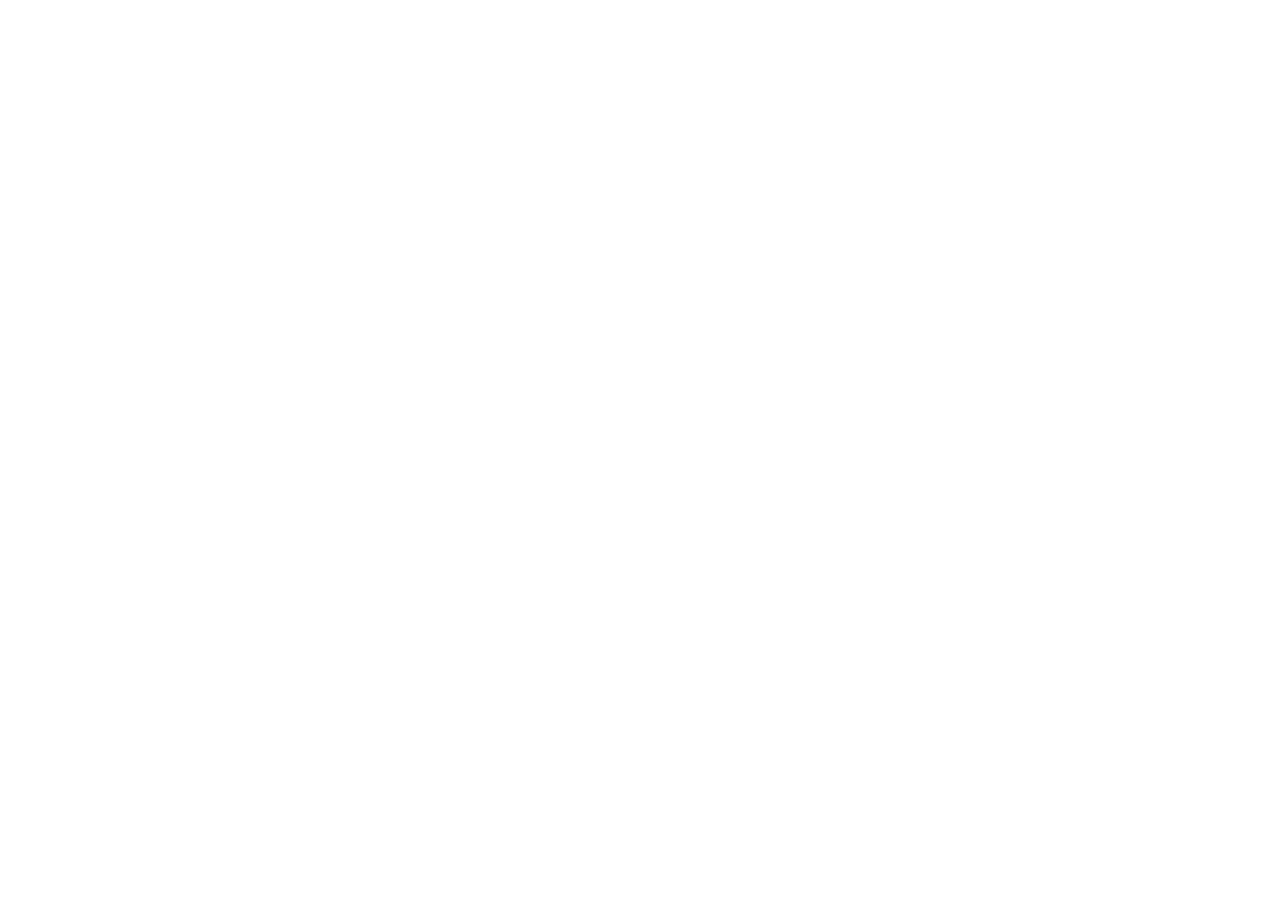
==== demo/index.html @ 4cf6f4cf "Version 2.0.1 : Optimized code and added support for page API" ====
<!DOCTYPE html>
<html>
    <head>
        <title>LoginRadius HTML5 Demo</title>
        <!-- Scripts for LoginRadius can be placed before the closing body tag. -->
        <script src="https://hub.loginradius.com/include/js/LoginRadius.js"></script>
        <script src="LoginRadiusSDK.2.0.1.js"></script>
        <!-- We have to initialize the login interface. You will need to supply your API key. -->
        <script type="text/javascript">
            var options = {};
            options.login = true;
            LoginRadius_SocialLogin.util.ready(function () {
                $ui = LoginRadius_SocialLogin.lr_login_settings;
                $ui.interfacesize = "";
                $ui.apikey = "8db429fa-60ac-43c0-bac6-ad87858ff1f6";
                $ui.is_access_token = true;
                $ui.callback = window.location.href;
                $ui.lrinterfacecontainer = "interfacecontainerdiv";
                LoginRadius_SocialLogin.init(options);
            });
        </script>
        <!-- We can register a callback on a successful login and then perform any API calls. -->
        <script type="text/javascript">
            LoginRadiusSDK.onlogin = successLogin;
            function successLogin() {
                document.getElementById("interfacecontainerdiv").style.display = "none";
                document.getElementById('profile').innerHTML = 'Loading...';
                LoginRadiusSDK.getUserprofile(function (data) {
                    showResponce('profile', 'User Profile', data);
                });
                LoginRadiusSDK.getPage('facebook', function (data) {
                    showResponce('page', 'Page', data);
                });
            }
            function showResponce(id, title, data){
                document.getElementById(id).innerHTML = '<h1>'+title+'</h1><pre>'+JSON.stringify(data, null, 4)+'</pre>';
                document.getElementById("interfacecontainerdiv").style.display = "none";
            }
        </script>
    </head>
    <body>
        <!-- Profile div to be filled with user profile data -->
        <div id="profile"></div>
        <div id="page"></div>
        <!-- Place the div that contains the login interface somewhere on your page. -->
        <div id="interfacecontainerdiv" class="interfacecontainerdiv"></div>
    </body> 
</html>
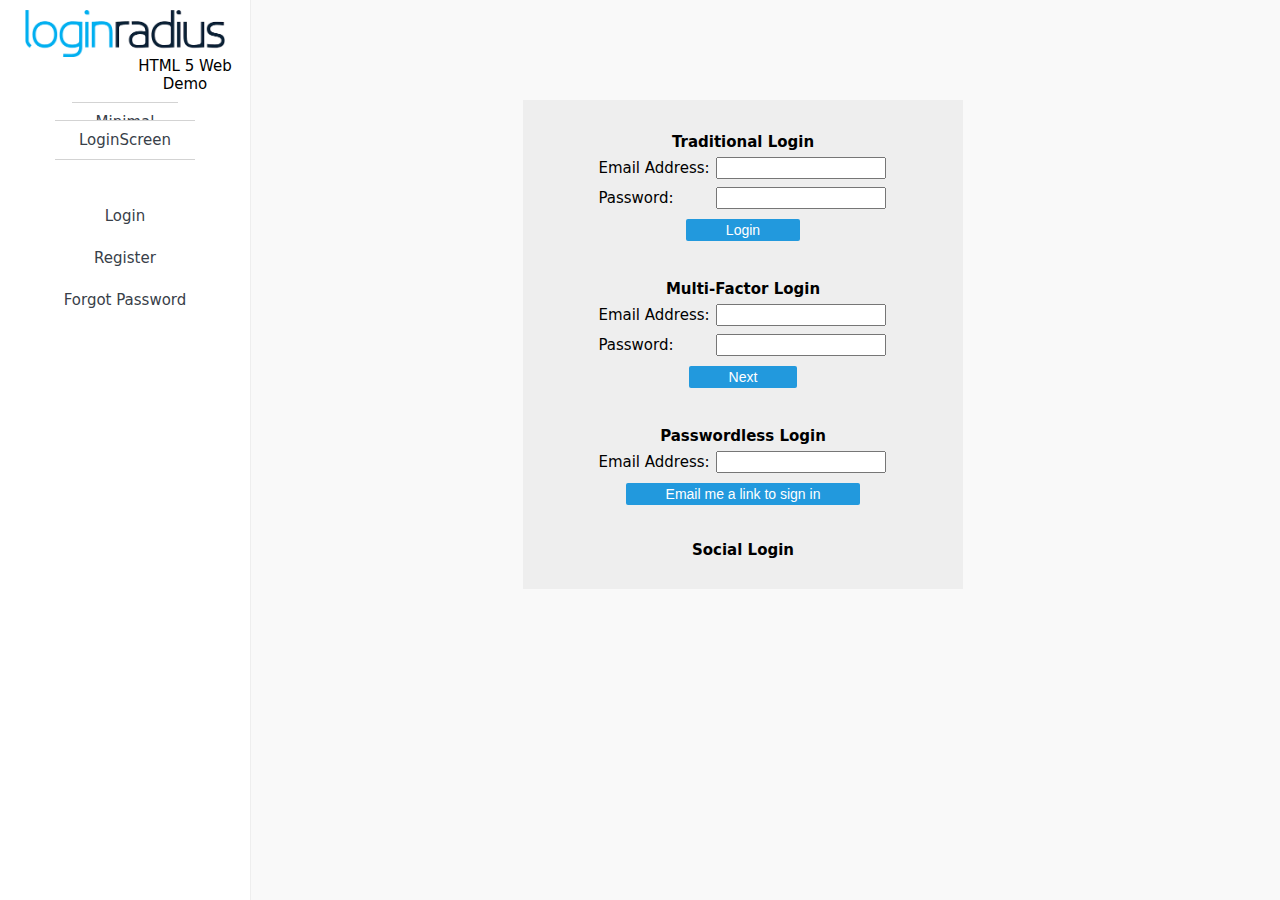
==== commit 9239ea03: "Release version 10.0.0" ====
--- a/demo/index.html
+++ b/demo/index.html
@@ -1,48 +1,92 @@
-<!DOCTYPE html>
-<html>
+<html lang="en">
     <head>
-        <title>LoginRadius HTML5 Demo</title>
-        <!-- Scripts for LoginRadius can be placed before the closing body tag. -->
-        <script src="https://hub.loginradius.com/include/js/LoginRadius.js"></script>
-        <script src="LoginRadiusSDK.2.0.1.js"></script>
-        <!-- We have to initialize the login interface. You will need to supply your API key. -->
-        <script type="text/javascript">
-            var options = {};
-            options.login = true;
-            LoginRadius_SocialLogin.util.ready(function () {
-                $ui = LoginRadius_SocialLogin.lr_login_settings;
-                $ui.interfacesize = "";
-                $ui.apikey = "8db429fa-60ac-43c0-bac6-ad87858ff1f6";
-                $ui.is_access_token = true;
-                $ui.callback = window.location.href;
-                $ui.lrinterfacecontainer = "interfacecontainerdiv";
-                LoginRadius_SocialLogin.init(options);
-            });
-        </script>
-        <!-- We can register a callback on a successful login and then perform any API calls. -->
-        <script type="text/javascript">
-            LoginRadiusSDK.onlogin = successLogin;
-            function successLogin() {
-                document.getElementById("interfacecontainerdiv").style.display = "none";
-                document.getElementById('profile').innerHTML = 'Loading...';
-                LoginRadiusSDK.getUserprofile(function (data) {
-                    showResponce('profile', 'User Profile', data);
-                });
-                LoginRadiusSDK.getPage('facebook', function (data) {
-                    showResponce('page', 'Page', data);
-                });
-            }
-            function showResponce(id, title, data){
-                document.getElementById(id).innerHTML = '<h1>'+title+'</h1><pre>'+JSON.stringify(data, null, 4)+'</pre>';
-                document.getElementById("interfacecontainerdiv").style.display = "none";
-            }
-        </script>
+        <title>Login</title>
+        <meta charset="utf-8" />
+        <meta name="viewport" content="width=device-width, initial-scale=1.0" />
+        <link href="assets/css/style.css" rel="stylesheet" />
+        <script src="assets/js/jquery.min.js"></script> 
+        <script src="https://auth.lrcontent.com/v2/js/LoginRadiusV2.js"></script> 
+        <script src="assets/js/LoginRadiusV2SDK.10.0.0.js"></script> 
+        <script src="assets/js/options.js"></script>  
+        <script src="assets/js/index.js"></script>  
+        <script src="assets/js/sociallogin.js"></script> 
+        <script src="assets/js/emailverification.js"></script> 
     </head>
     <body>
-        <!-- Profile div to be filled with user profile data -->
-        <div id="profile"></div>
-        <div id="page"></div>
-        <!-- Place the div that contains the login interface somewhere on your page. -->
-        <div id="interfacecontainerdiv" class="interfacecontainerdiv"></div>
-    </body> 
+        <div class="section-menu">
+            <div class="menu-header">
+                <a href="">
+                    <img src="assets/images/lr-logo.png"/>
+                </a>
+                <span style="display:block;margin-left:120px">HTML 5 Web Demo</span>
+                <div class="button-group">
+                    <a href="index.html">Minimal</a>
+                    <a href="loginscreen.html">LoginScreen</a>
+                </div>
+            </div>
+            <div class="vertical-menu">
+                <a href="index.html" id="menu-login">Login</a>
+                <a href="signup.html" id="menu-signup">Register</a>
+                <a href="forgot.html" id="menu-forgotpassword">Forgot Password</a>
+            </div>
+        </div>
+        <div class="overlay" id="lr-loading" style="display: none;">
+            <div class="lr_loading_screen">
+                <div class="lr_loading_screen_center" style="position: fixed;">
+                    <div class="lr_loading_screen_spinner"></div> 
+                    <div class="lr_loading-phrases-container">
+                        <div class="lr_loading-phrases_wrap">
+                            <div class="lr_loading_phrase" style="color: #fff">Please wait...</div>                      
+                        </div>              
+                    </div>                                   
+                </div>     
+            </div>
+        </div>
+        <div class="section-main section-minimal">       
+            <center><span id="emailverification-message"></span>
+                <div class="container">
+                    <center><table>
+                            <tr><th colspan="2">Traditional Login</th></tr>
+                            <tr><td>Email Address: </td><td><input name="email" type='text' id='minimal-login-email'/></td></tr>
+                            <tr><td>Password: </td><td><input name="password" type='password' id='minimal-login-password'/></td></tr>
+                        </table></center>
+                    <button id="btn-minimal-login">Login</button><br/>
+                    <span style="color:red" id="minimal-login-errorMsg"></span>
+                    <br></br>
+
+                    <center><table>
+                            <tr><th colspan="2">Multi-Factor Login</th></tr>
+                            <tr><td>Email Address: </td><td><input name="email" type='text' id='minimal-mfalogin-email'/></td></tr>
+                            <tr><td>Password: </td><td><input name="password" type='password' id='minimal-mfalogin-password'/></td></tr>
+                        </table>
+                    </center>
+                    <button id="btn-minimal-mfalogin-next">Next</button><br/>
+                    <div id="minimal-mfalogin-login"></div>
+                    <span style="color:red" id="minimal-mfalogin-errorMsg"></span>
+                    <br></br>
+                    <center>
+                        <table>
+                            <tr><th colspan="2">Passwordless Login</th></tr>
+                            <tr><td>Email Address: </td><td><input name="email" type='text' id='minimal-pwless-email'/></td></tr>
+                        </table>
+                    </center>
+                    <button id="btn-minimal-pwless">Email me a link to sign in</button><br/>
+                    <span style="color:red" id="minimal-pwless-errorMsg"></span>
+                    <span style="color:green" id="minimal-pwless-successMsg"></span>
+                    <br></br>
+
+                    <b>Social Login</b><br/>                            
+                    <script type="text/html" id="loginradiuscustom_tmpl">
+                        <a class="lr-provider-label" href="javascript:void(0)" onclick="return LRObject.util.openWindow('<#= Endpoint #>');" title="<#= Name #>" alt="Sign in with <#=Name#>">
+                            <span class="lr-ls-icon lr-ls-icon-<#= Name #>"></span>
+                        </a>&nbsp;&nbsp;&nbsp;
+                        </script>
+
+                        <div id="interfacecontainerdiv" class="interfacecontainerdiv"></div>
+                        <div id="sociallogin-container"></div>
+
+                    </div><br></br><br></br><br></br>
+            </center>
+        </div>
+    </body>
 </html>--- a/demo/assets/css/style.css
+++ b/demo/assets/css/style.css
@@ -0,0 +1,264 @@
+body {
+    margin: 0;
+    background-color: #f9f9f9;
+    font-family: "-apple-system", "system-ui", "Helvetica Neue", "Helvetica", "Arial", "sans-serif";
+    font-size: 15px;
+}
+
+table {
+    font-size: 15px;
+}
+
+input {
+    width: 170px;
+    height: 22px;
+    margin: 2px;
+}
+
+button {
+    background-color: #2299DD;
+    color: white;
+    border: none;
+    text-align: center;
+    text-decoration: none;
+    padding: 3px 40px;
+    font-size: 14px;
+    border-radius: 2px;
+    margin-top: 5px;
+}
+
+hr {
+    width: 55%;
+}
+
+.section-menu {
+    position: fixed;
+    background-color: white;
+    width: 250px;
+    min-height: 100%;
+    border-right-style: solid;
+    border-right-width: 1px;
+    border-right-color: #EEEEEE;
+    text-align: center;
+}
+
+.section-menu img {
+    width: 200px;
+    margin: 10px 10px 0px 10px;
+}
+
+.section-main {
+    width: 70vw;
+    min-width: 250px;
+    margin-left: 250px;
+    text-align: center;
+}
+
+.section-minimal {
+    padding: 100px 5vh 5vh 5vh;
+}
+
+.section-ls {
+    padding: 5vh;
+}
+
+.button-group {
+    margin-top: 20px;
+}
+
+.button-group a {
+    background-color: white;
+    color: #384049;
+    border-top: 1px solid #D3D3D3;
+    border-bottom: 1px solid #D3D3D3;
+    padding: 10px 24px;
+    cursor: pointer;
+    text-decoration: none;
+    width: 77px;
+}
+
+.button-group a:hover {
+    background-color: #D3D3D3;
+}
+
+.table-style td, .table-style th {
+    border: 1px solid #dddddd;
+    text-align: left;
+    padding: 8px;
+}
+
+.table-style tr:nth-child(even) {
+    background-color: #dddddd;
+}
+
+.container-small {
+    background-color: #eee;
+    height: 120px;
+    width: 400px;
+    padding: 30px 20px 0 20px;
+}
+
+/* no height */
+.container { 
+    background-color: #eee;
+    width: 400px;
+    padding: 30px 20px 30px 20px;
+}
+
+.vertical-menu {
+    margin-top: 46px;
+    width: 100%;
+    border: 0px solid lightgray;
+}
+
+.vertical-menu a {
+    background-color: white;
+    color: #384049;
+    display: block;
+    padding: 12px;
+    text-decoration: none;
+}
+
+.vertical-menu a:hover {
+    background-color: #ccc;
+}
+
+.vertical-menu a.active {
+    background-color: #35A8FF;
+    color: white;
+    font-style: italic;
+}
+
+#customobj-container {
+    background-color: #eee;
+    height: 600px;
+    width: 400px;
+    padding: 30px 20px 0 20px;
+}
+
+/*==============================================================*/
+
+.lr-ls-icon {
+    display: inline-block;
+    width: 43px;
+    height: 40px;
+    background-image:url("../images/icon-sprite-32.png");
+    border-radius: 5px;
+    background-position: 0px 0px;
+    background-color: lightgray;
+}
+
+.lr-ls-icon-twitter {
+    background-position: 0px 9.6%;
+    background-color: #55acee;
+}
+
+.lr-ls-icon-facebook {
+    background-position: 0px 2.4%;
+    background-color: #3b5998;
+}
+
+.lr-ls-icon-linkedin {
+    background-position: 0px 7.2%;
+    background-color: #007bb6;
+}
+
+.lr-ls-icon-google {
+    background-position: 0px 4.8%;
+    background-color: #dd4b39;
+}
+
+.lr-ls-icon-instagram {
+    background-position: 0px 28.6%;
+    background-color: #406e94;
+}
+.lr-image-frame {
+    display: inline-block;
+    width: 150px;
+    height: 150px;
+    border: 1px solid #eee;
+    border-radius: 50%;
+    background: #fcfcfc;
+    overflow: hidden;
+}
+.lr-image-frame img{
+    width: 100%;
+}
+.lr-heading {
+    font-size: 20px;
+    line-height: 30px;
+    font-size: 1.25rem;
+    line-height: 1.875rem;
+}
+.lr-profile-info {
+    font-size: 14px;
+    line-height: 25px;
+    font-size: 0.875rem;
+    line-height: 1.5625rem;
+}
+
+/*==============================================================*/
+.overlay {
+  text-align: center;
+  position: fixed;
+  top: 0;
+  bottom: 60%;
+  left: 0;
+  right: 0;
+  height: 100%;
+  position: fixed;
+  width: 100%;
+  top: 0;
+  z-index: 99999;
+  background: rgb(127, 127, 127); /* The Fallback */
+  background: none no-repeat scroll 0 0 rgba(127, 127, 127, 0.6);
+}
+
+.overlay:before {
+  content: '';
+  display: inline-block;
+  height: 100%;
+  vertical-align: middle;
+  margin-right: -0.25em; /* Adjusts for spacing */
+}
+
+.lr_loading_screen {
+    background: rgba(0,0,0,.5);
+    height: 100vh;
+    position: relative;
+    z-index: 10000;
+}
+
+.lr_loading_screen_center {
+    position: absolute;
+    left: 50%;
+    top: 50%;
+    width: 500px;
+    margin-left: -250px;
+    margin-top: -26px;
+}
+.lr_loading_screen_spinner {
+    height: 52px;
+    width: 52px;
+    margin: 0 auto;
+    display: block;
+    background-image: url(../images/loading.png);
+    animation: lr_loading_screen_animation_spinning .8s linear infinite;
+    background-size: 52px 52px;
+    background-repeat: no-repeat;
+}
+.lr_loading_phrase, .lr_loading_screen_spinner {
+    backface-visibility: hidden;
+    perspective: 1000;
+}
+@-moz-keyframes lr_loading_screen_animation_spinning
+{0%{transform:rotate(0)}100%{transform:rotate(360deg)}
+}
+@-webkit-keyframes lr_loading_screen_animation_spinning
+{0%{transform:rotate(0)}100%{transform:rotate(360deg)}}
+
+@-o-keyframes lr_loading_screen_animation_spinning
+{0%{transform:rotate(0)}100%{transform:rotate(360deg)}}
+
+@keyframes lr_loading_screen_animation_spinning
+{0%{transform:rotate(0)}100%{transform:rotate(360deg)}}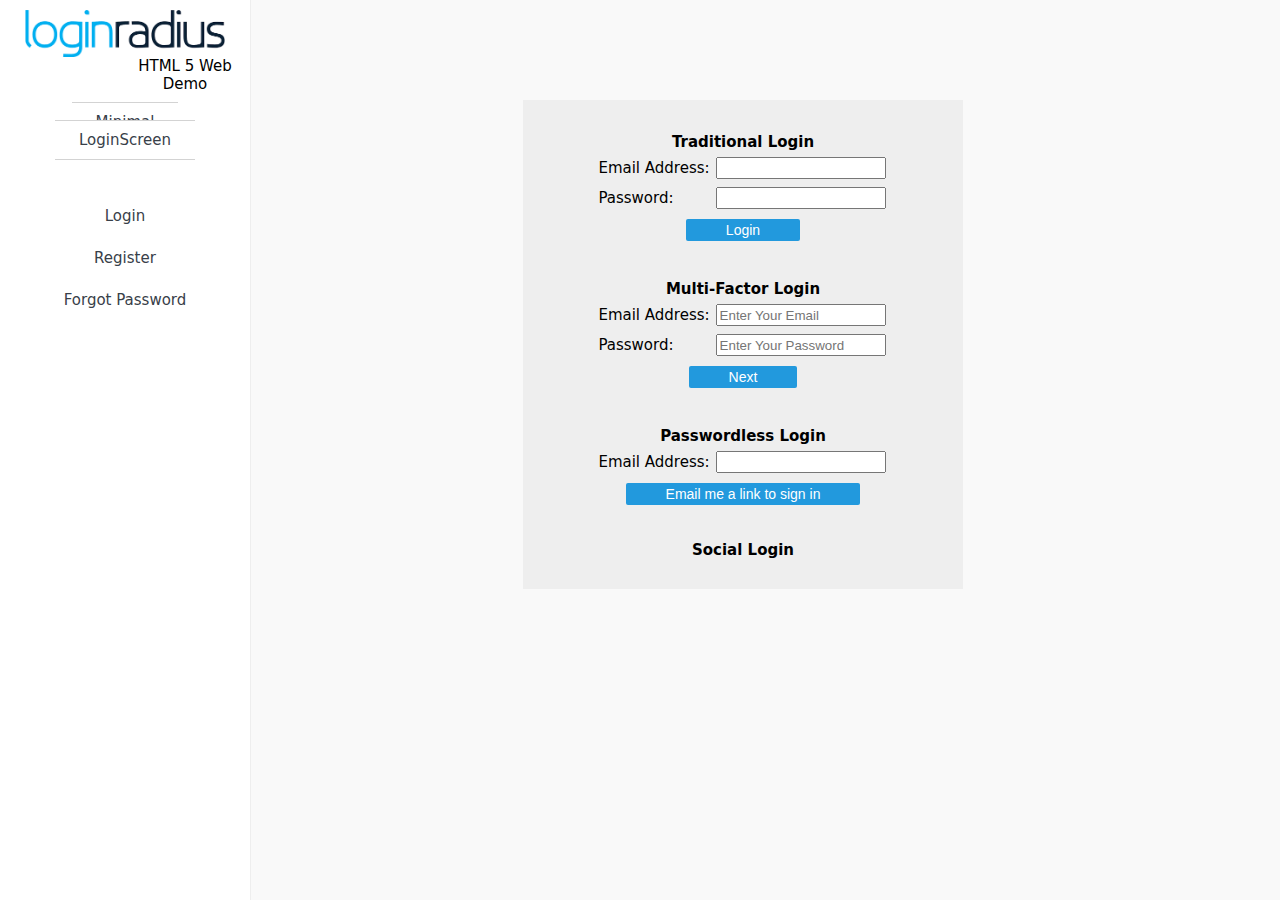
==== commit a0795cfb: "make the input fields more amazing and ....." ====
--- a/demo/index.html
+++ b/demo/index.html
@@ -6,11 +6,16 @@
         <link href="assets/css/style.css" rel="stylesheet" />
         <script src="assets/js/jquery.min.js"></script> 
         <script src="https://auth.lrcontent.com/v2/js/LoginRadiusV2.js"></script> 
-        <script src="assets/js/LoginRadiusV2SDK.10.0.0.js"></script> 
+        <script src="assets/js/LoginRadiusV2SDK.11.0.0.js"></script> 
         <script src="assets/js/options.js"></script>  
         <script src="assets/js/index.js"></script>  
         <script src="assets/js/sociallogin.js"></script> 
-        <script src="assets/js/emailverification.js"></script> 
+        <script src="assets/js/emailverification.js"></script>
+        <style>
+            .space{
+                height:30px;
+            }
+        </style>
     </head>
     <body>
         <div class="section-menu">
@@ -56,8 +61,8 @@
 
                     <center><table>
                             <tr><th colspan="2">Multi-Factor Login</th></tr>
-                            <tr><td>Email Address: </td><td><input name="email" type='text' id='minimal-mfalogin-email'/></td></tr>
-                            <tr><td>Password: </td><td><input name="password" type='password' id='minimal-mfalogin-password'/></td></tr>
+                            <tr><td>Email Address: </td><td><input name="email" type='text' id='minimal-mfalogin-email' placeholder="Enter Your Email"/></td></tr>
+                            <tr><td>Password: </td><td><input name="password" type='password' id='minimal-mfalogin-password' placeholder="Enter Your Password"/></td></tr>
                         </table>
                     </center>
                     <button id="btn-minimal-mfalogin-next">Next</button><br/>
@@ -85,8 +90,8 @@
                         <div id="interfacecontainerdiv" class="interfacecontainerdiv"></div>
                         <div id="sociallogin-container"></div>
 
-                    </div><br></br><br></br><br></br>
+                    </div><div class="space"></div>
             </center>
         </div>
     </body>
-</html>+</html>
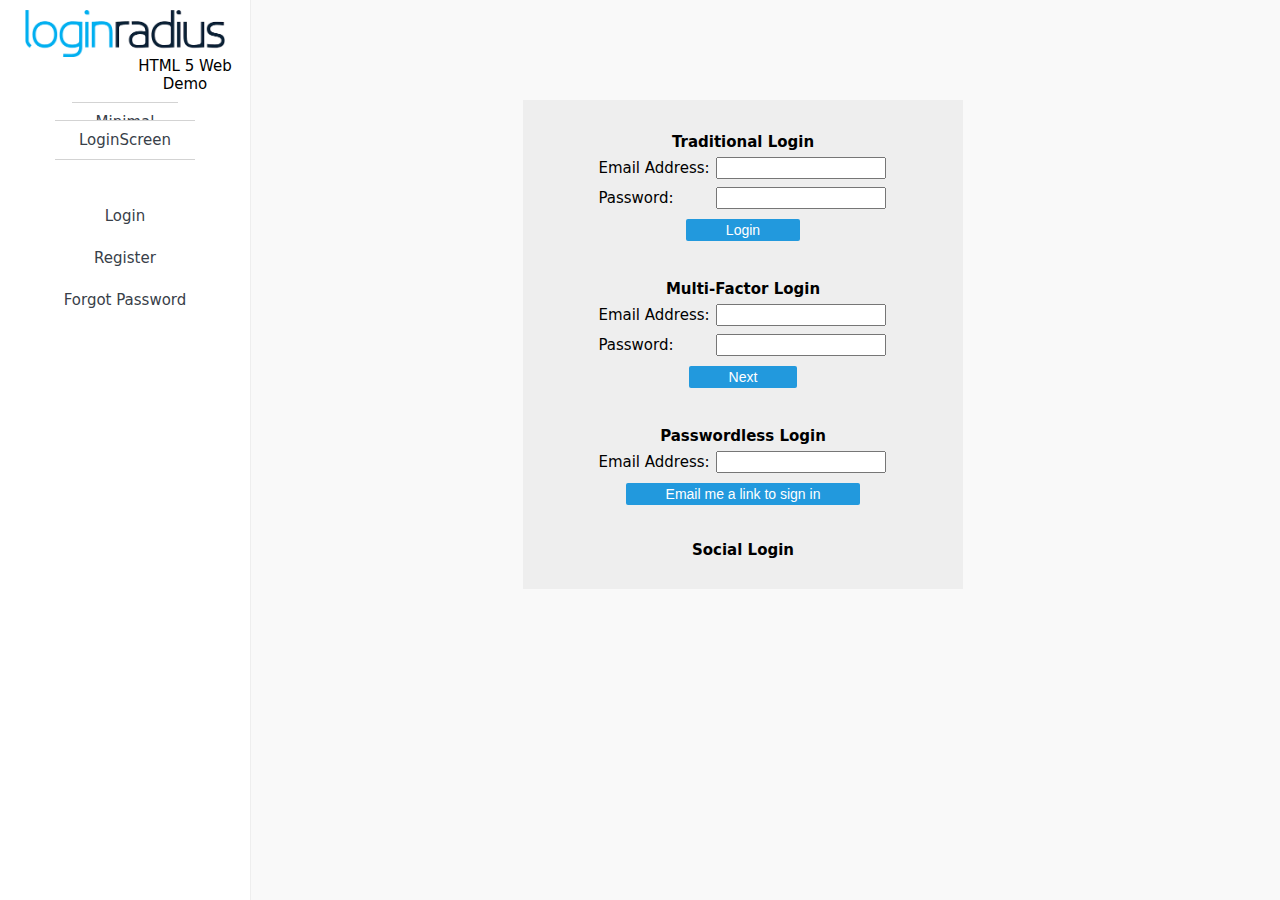
==== commit 36ebad48: "Released Version 11.1.1" ====
--- a/demo/index.html
+++ b/demo/index.html
@@ -6,16 +6,11 @@
         <link href="assets/css/style.css" rel="stylesheet" />
         <script src="assets/js/jquery.min.js"></script> 
         <script src="https://auth.lrcontent.com/v2/js/LoginRadiusV2.js"></script> 
-        <script src="assets/js/LoginRadiusV2SDK.11.0.0.js"></script> 
+        <script src="assets/js/LoginRadiusV2SDK.11.1.1.js"></script> 
         <script src="assets/js/options.js"></script>  
         <script src="assets/js/index.js"></script>  
         <script src="assets/js/sociallogin.js"></script> 
-        <script src="assets/js/emailverification.js"></script>
-        <style>
-            .space{
-                height:30px;
-            }
-        </style>
+        <script src="assets/js/emailverification.js"></script> 
     </head>
     <body>
         <div class="section-menu">
@@ -61,8 +56,8 @@
 
                     <center><table>
                             <tr><th colspan="2">Multi-Factor Login</th></tr>
-                            <tr><td>Email Address: </td><td><input name="email" type='text' id='minimal-mfalogin-email' placeholder="Enter Your Email"/></td></tr>
-                            <tr><td>Password: </td><td><input name="password" type='password' id='minimal-mfalogin-password' placeholder="Enter Your Password"/></td></tr>
+                            <tr><td>Email Address: </td><td><input name="email" type='text' id='minimal-mfalogin-email'/></td></tr>
+                            <tr><td>Password: </td><td><input name="password" type='password' id='minimal-mfalogin-password'/></td></tr>
                         </table>
                     </center>
                     <button id="btn-minimal-mfalogin-next">Next</button><br/>
@@ -90,8 +85,8 @@
                         <div id="interfacecontainerdiv" class="interfacecontainerdiv"></div>
                         <div id="sociallogin-container"></div>
 
-                    </div><div class="space"></div>
+                    </div><br></br><br></br><br></br>
             </center>
         </div>
     </body>
-</html>
+</html>